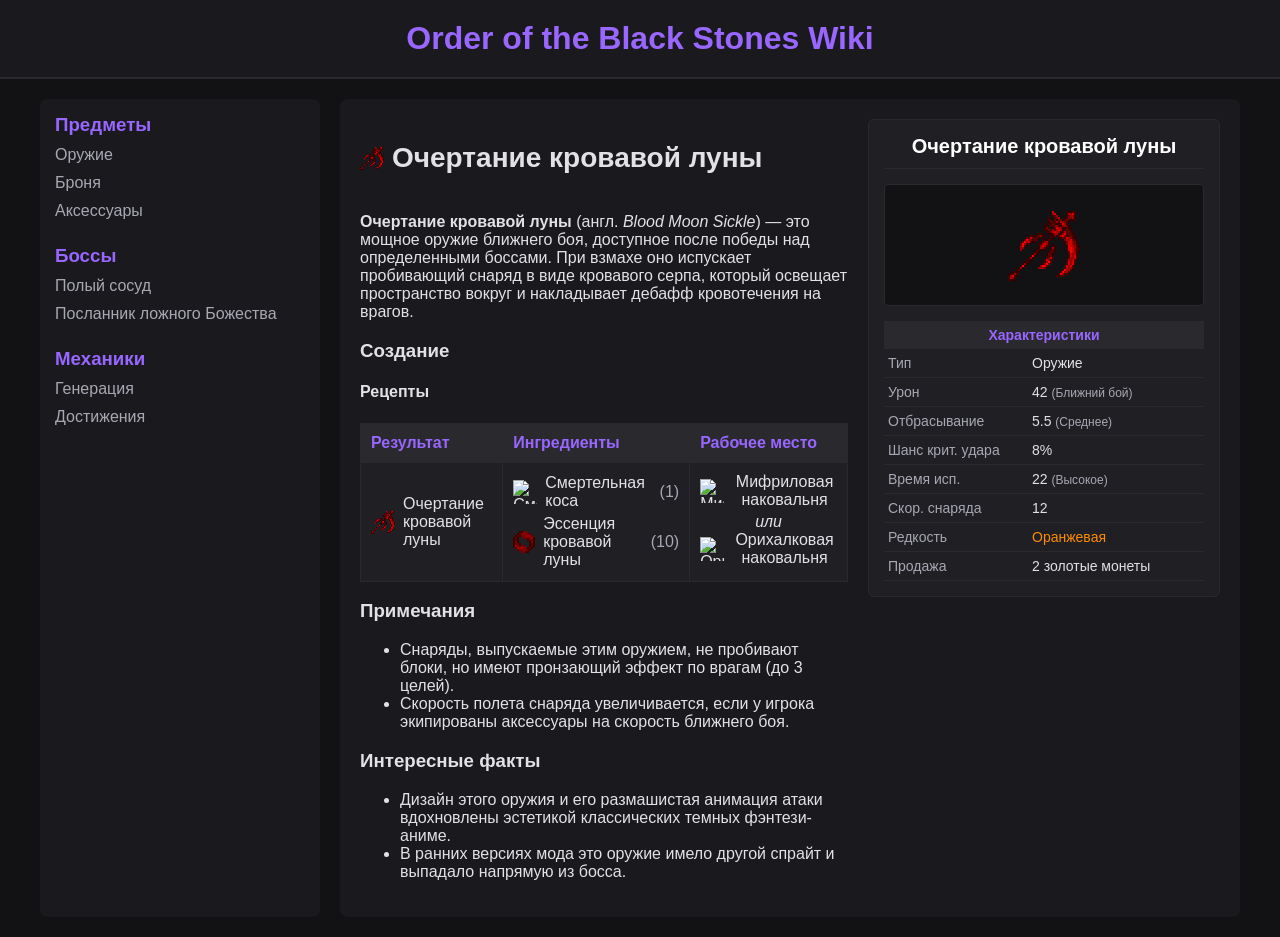
==== blood_moon_sickle.html @ 94fd8d11 "Blood sickle page" ====
<!DOCTYPE html>
<html lang="ru">
<head>
    <meta charset="UTF-8">
    <meta name="viewport" content="width=device-width, initial-scale=1.0">
    <title>Очертание кровавой луны — Order of the Black Stones Wiki</title>
    <link rel="stylesheet" href="style.css">
</head>
<body>

    <header>
        <h1><a href="index.html">Order of the Black Stones Wiki</a></h1>
    </header>

    <div class="container">
        <aside class="sidebar">
            <h3>Предметы</h3>
            <ul>
                <li><a href="weapons.html">Оружие</a></li>
                <li><a href="#">Броня</a></li>
                <li><a href="#">Аксессуары</a></li>
            </ul>

            <h3>Боссы</h3>
            <ul>
                <li><a href="#">Полый сосуд</a></li>
                <li><a href="#">Посланник ложного Божества</a></li>
            </ul>

            <h3>Механики</h3>
            <ul>
                <li><a href="#">Генерация</a></li>
                <li><a href="#">Достижения</a></li>
            </ul>
        </aside>

        <main class="content">
            
            <div class="article-layout">
                <!-- ЛЕВАЯ ЧАСТЬ: Основной текст статьи -->
                <div class="article-main">
                    <!-- Заголовок с иконкой -->
                    <h2 class="inline-item" style="font-size: 28px;">
                        <img src="images/BloodMoonSickle.png" alt="Иконка"> Очертание кровавой луны
                    </h2>
                    
                    <p><strong>Очертание кровавой луны</strong> (англ. <em>Blood Moon Sickle</em>) — это мощное оружие ближнего боя, доступное после победы над определенными боссами. При взмахе оно испускает пробивающий снаряд в виде кровавого серпа, который освещает пространство вокруг и накладывает дебафф кровотечения на врагов.</p>

                    <h3>Создание</h3>
                    <h4>Рецепты</h4>
                    <table class="wiki-table">
                        <tr>
                            <th>Результат</th>
                            <th>Ингредиенты</th>
                            <th>Рабочее место</th>
                        </tr>
                        <tr>
                            <td>
                                <div class="inline-item">
                                    <img src="images/BloodMoonSickle.png" alt="Очертание кровавой луны">
                                    <span>Очертание кровавой луны</span>
                                </div>
                            </td>
                            <td>
                                <div class="inline-item" style="margin-bottom: 5px;">
                                    <!-- Прямая ссылка на Смертельную косу с официальной вики -->
                                    <img src="https://terraria.wiki.gg/images/Death_Sickle.png?b6ebcd" alt="Смертельная коса"> 
                                    <span>Смертельная коса</span> <span style="color: #a8a8b3;">(1)</span>
                                </div>
                                <br>
                                <div class="inline-item">
                                    <img src="images/BloodSoul.gif" alt="Эссенция кровавой луны"> <!-- Замени на свою картинку -->
                                    <span>Эссенция кровавой луны</span> <span style="color: #a8a8b3;">(10)</span>
                                </div>
                            </td>
                            <td class="crafting-text-center">
                                <div class="inline-item" style="justify-content: center;">
                                    <!-- Прямая ссылка на Мифриловую наковальню -->
                                    <img src="https://terraria.wiki.gg/images/Mythril_Anvil.png?e7f6c7" alt="Мифриловая наковальня">
                                    <span>Мифриловая наковальня</span>
                                </div>
                                <br><em>или</em><br>
                                <div class="inline-item" style="justify-content: center;">
                                    <!-- Прямая ссылка на Орихалковую наковальню -->
                                    <img src="https://terraria.wiki.gg/images/Orichalcum_Anvil.png?9cccde" alt="Орихалковая наковальня"> 
                                    <span>Орихалковая наковальня</span>
                                </div>
                            </td>
                        </tr>
                    </table>

                    <h3>Примечания</h3>
                    <ul>
                        <li>Снаряды, выпускаемые этим оружием, не пробивают блоки, но имеют пронзающий эффект по врагам (до 3 целей).</li>
                        <li>Скорость полета снаряда увеличивается, если у игрока экипированы аксессуары на скорость ближнего боя.</li>
                    </ul>

                    <h3>Интересные факты</h3>
                    <ul>
                        <li>Дизайн этого оружия и его размашистая анимация атаки вдохновлены эстетикой классических темных фэнтези-аниме.</li>
                        <li>В ранних версиях мода это оружие имело другой спрайт и выпадало напрямую из босса.</li>
                    </ul>
                </div>

                <!-- ПРАВАЯ ЧАСТЬ: Инфобокс (Характеристики) -->
                <aside class="infobox">
                    <div class="infobox-title">Очертание кровавой луны</div>
                    
                    <div class="infobox-img-wrapper">
                        <img src="images/BloodMoonSickle.png" alt="Очертание кровавой луны">
                    </div>

                    <table class="infobox-table">
                        <tr>
                            <th colspan="2">Характеристики</th>
                        </tr>
                        <tr>
                            <td>Тип</td>
                            <td>Оружие</td>
                        </tr>
                        <tr>
                            <td>Урон</td>
                            <td>42 <span style="color: #a8a8b3; font-size: 12px;">(Ближний бой)</span></td>
                        </tr>
                        <tr>
                            <td>Отбрасывание</td>
                            <td>5.5 <span style="color: #a8a8b3; font-size: 12px;">(Среднее)</span></td>
                        </tr>
                        <tr>
                            <td>Шанс крит. удара</td>
                            <td>8%</td>
                        </tr>
                        <tr>
                            <td>Время исп.</td>
                            <td>22 <span style="color: #a8a8b3; font-size: 12px;">(Высокое)</span></td>
                        </tr>
                        <tr>
                            <td>Скор. снаряда</td>
                            <td>12</td>
                        </tr>
                        <tr>
                            <td>Редкость</td>
                            <td><span style="color: #ff8c00;">Оранжевая</span></td>
                        </tr>
                        <tr>
                            <td>Продажа</td>
                            <td>2 золотые монеты</td>
                        </tr>
                    </table>
                </aside>
            </div>

        </main>
    </div>

</body>
</html>
---- style.css ----
body {
    margin: 0;
    padding: 0;
    font-family: 'Segoe UI', Tahoma, Geneva, Verdana, sans-serif;
    background-color: #121214;
    color: #e1e1e6;
}

header {
    background-color: #1a1a1e;
    padding: 20px;
    text-align: center;
    border-bottom: 2px solid #29292e;
}

header h1 {
    margin: 0;
    color: #9966ff;
}

.container {
    display: flex;
    max-width: 1200px;
    margin: 20px auto;
    padding: 0 15px;
}

.sidebar {
    width: 250px;
    background-color: #1a1a1e;
    padding: 15px;
    border-radius: 8px;
    margin-right: 20px;
}

.sidebar h3 {
    margin-top: 25px;
    margin-bottom: 10px;
    color: #9966ff;
}

.sidebar h3:first-child {
    margin-top: 0;
}

.sidebar ul {
    list-style: none;
    padding: 0;
    margin: 0;
}

.sidebar li {
    margin-bottom: 10px;
}

.sidebar a {
    color: #a8a8b3;
    text-decoration: none;
}

.sidebar a:hover {
    color: #ffffff;
}

.content {
    flex: 1;
    background-color: #1a1a1e;
    padding: 20px;
    border-radius: 8px;
}

.wiki-table {
    width: 100%;
    border-collapse: collapse;
    margin-top: 15px;
}

.wiki-table th, .wiki-table td {
    border: 1px solid #29292e;
    padding: 10px;
    text-align: left;
}

.wiki-table th {
    background-color: #29292e;
    color: #9966ff;
}

.wiki-table tr:nth-child(even) {
    background-color: #1f1f24;
}

.item-icon {
    max-width: 48px; /* Ограничиваем максимальный размер */
    max-height: 48px;
    image-rendering: pixelated; /* Делает пиксель-арт четким, убирает размытие */
    display: block;
    margin: 0 auto; /* Центрирует иконку в ячейке */
}

/* Выравнивание содержимого таблиц по центру */
.wiki-table td, .wiki-table th {
    vertical-align: middle;
}

.wiki-section {
    background-color: #1f1f24;
    border: 1px solid #29292e;
    border-radius: 4px;
    margin-bottom: 20px;
    padding: 15px;
}

.wiki-section-title {
    margin-top: 0;
    margin-bottom: 15px;
    color: #ffca28;
    border-bottom: 1px solid #444;
    padding-bottom: 5px;
}

/* Сетка для предметов */
.item-grid {
    display: grid;
    /* Создаем колонки. Минимальная ширина элемента - 200px, максимальная - 1 часть доступного пространства */
    grid-template-columns: repeat(auto-fill, minmax(200px, 1fr));
    gap: 10px;
}

/* Ссылка-карточка предмета */
.item-link {
    display: flex;
    align-items: center; /* Именно это свойство выравнивает картинку и текст точно по центру друг относительно друга */
    text-decoration: none !important; /* !important гарантированно убирает подчеркивание */
    color: #e1e1e6 !important; /* Делаем текст светлым по умолчанию, чтобы он не был синим/фиолетовым */
    padding: 5px 10px;
    border-radius: 4px;
    transition: background-color 0.2s, color 0.2s;
    font-size: 18px; /* Делаем текст чуть больше (по умолчанию он около 16px) */
}

.item-link:hover {
    background-color: #29292e;
    color: #ffffff !important;
}

.item-link img {
    max-width: 48px; /* Уменьшили размер картинки (было 32px) */
    max-height: 48px;
    margin-right: 15px; /* Сделали отступ между картинкой и текстом чуть больше для красоты */
    image-rendering: pixelated; /* Сохраняем пиксель-арт четким */
}

header h1 a {
    color: #9966ff;
    text-decoration: none; /* Убирает подчеркивание */
    transition: color 0.2s; /* Плавная смена цвета при наведении */
}

/* Эффект при наведении курсора на заголовок */
header h1 a:hover {
    color: #b388ff; /* Делает цвет чуть светлее */
}

.article-layout {
    display: flex;
    gap: 20px;
    align-items: flex-start; /* Чтобы инфобокс не растягивался по высоте */
}

.article-main {
    flex: 1; /* Основной текст занимает всё свободное место слева */
}

/* --- Инфобокс (карточка справа) --- */
.infobox {
    width: 320px;
    background-color: #1f1f24;
    border: 1px solid #29292e;
    border-radius: 6px;
    padding: 15px;
    flex-shrink: 0; /* Запрещаем инфобоксу сжиматься */
}

.infobox-title {
    text-align: center;
    font-size: 20px;
    font-weight: bold;
    color: #ffffff;
    margin-bottom: 15px;
    border-bottom: 1px solid #29292e;
    padding-bottom: 10px;
}

.infobox-img-wrapper {
    display: flex;
    justify-content: center;
    align-items: center;
    background-color: #121214;
    border: 1px solid #29292e;
    border-radius: 4px;
    padding: 20px;
    margin-bottom: 15px;
    min-height: 80px;
}

.infobox-img-wrapper img {
    max-width: 80px;
    max-height: 80px;
    image-rendering: pixelated; /* Сохраняем четкость пикселей */
}

.infobox-table {
    width: 100%;
    border-collapse: collapse;
    font-size: 14px;
}

.infobox-table th {
    background-color: #29292e;
    color: #9966ff;
    padding: 6px;
    text-align: center;
}

.infobox-table td {
    padding: 6px 4px;
    border-bottom: 1px solid #29292e;
}

.infobox-table td:first-child {
    color: #a8a8b3;
    width: 45%;
}

/* --- Вспомогательные стили для иконок в тексте и таблицах --- */
.inline-item {
    display: inline-flex;
    align-items: center;
    gap: 8px;
}

.inline-item img {
    max-width: 24px;
    max-height: 24px;
    image-rendering: pixelated;
}

.crafting-text-center {
    text-align: center !important;
}
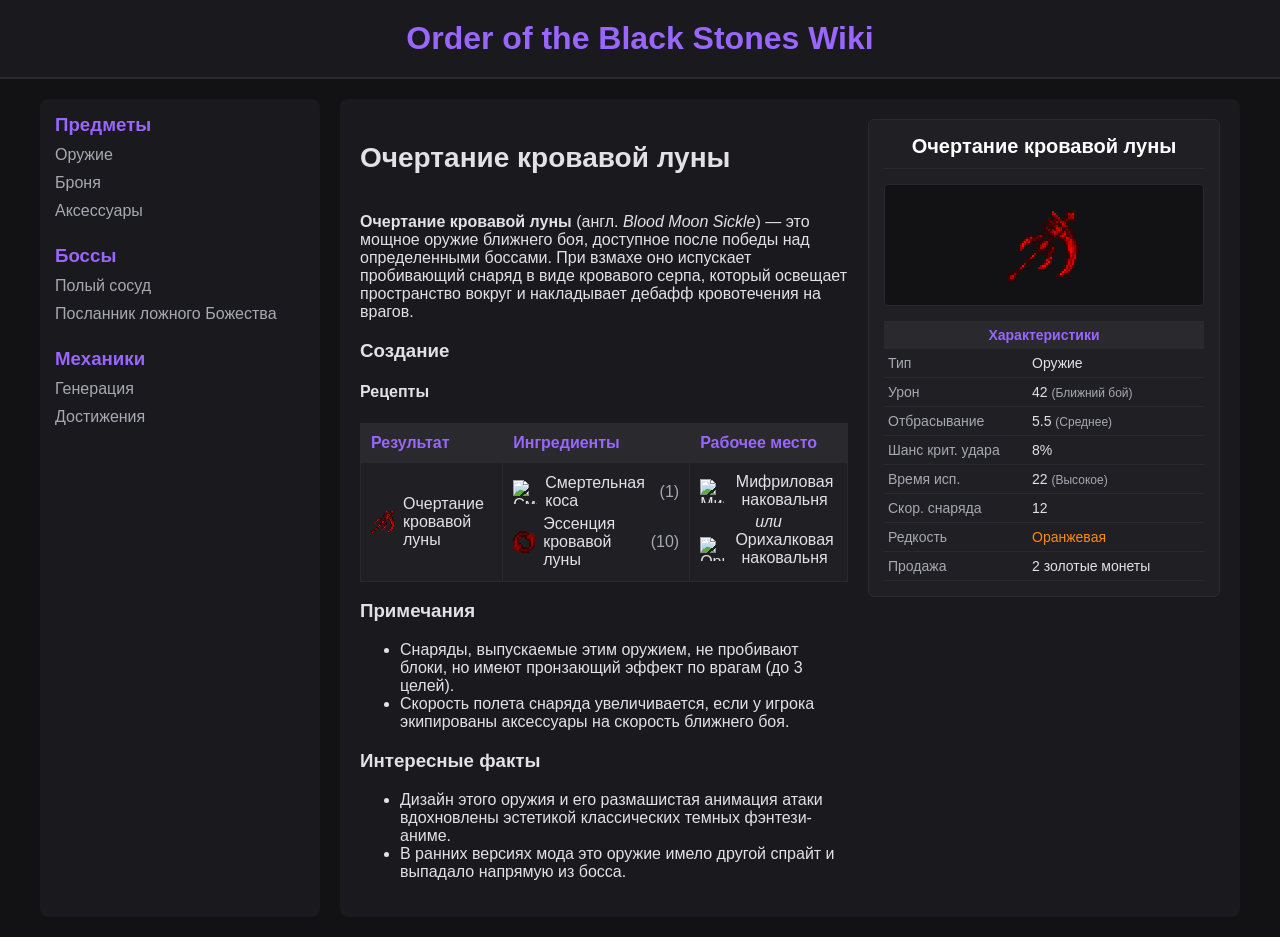
==== commit 0acff622: "Update blood_moon_sickle.html" ====
--- a/blood_moon_sickle.html
+++ b/blood_moon_sickle.html
@@ -40,9 +40,7 @@
                 <!-- ЛЕВАЯ ЧАСТЬ: Основной текст статьи -->
                 <div class="article-main">
                     <!-- Заголовок с иконкой -->
-                    <h2 class="inline-item" style="font-size: 28px;">
-                        <img src="images/BloodMoonSickle.png" alt="Иконка"> Очертание кровавой луны
-                    </h2>
+                    <h2 class="inline-item" style="font-size: 28px;">Очертание кровавой луны</h2>
                     
                     <p><strong>Очертание кровавой луны</strong> (англ. <em>Blood Moon Sickle</em>) — это мощное оружие ближнего боя, доступное после победы над определенными боссами. При взмахе оно испускает пробивающий снаряд в виде кровавого серпа, который освещает пространство вокруг и накладывает дебафф кровотечения на врагов.</p>
 
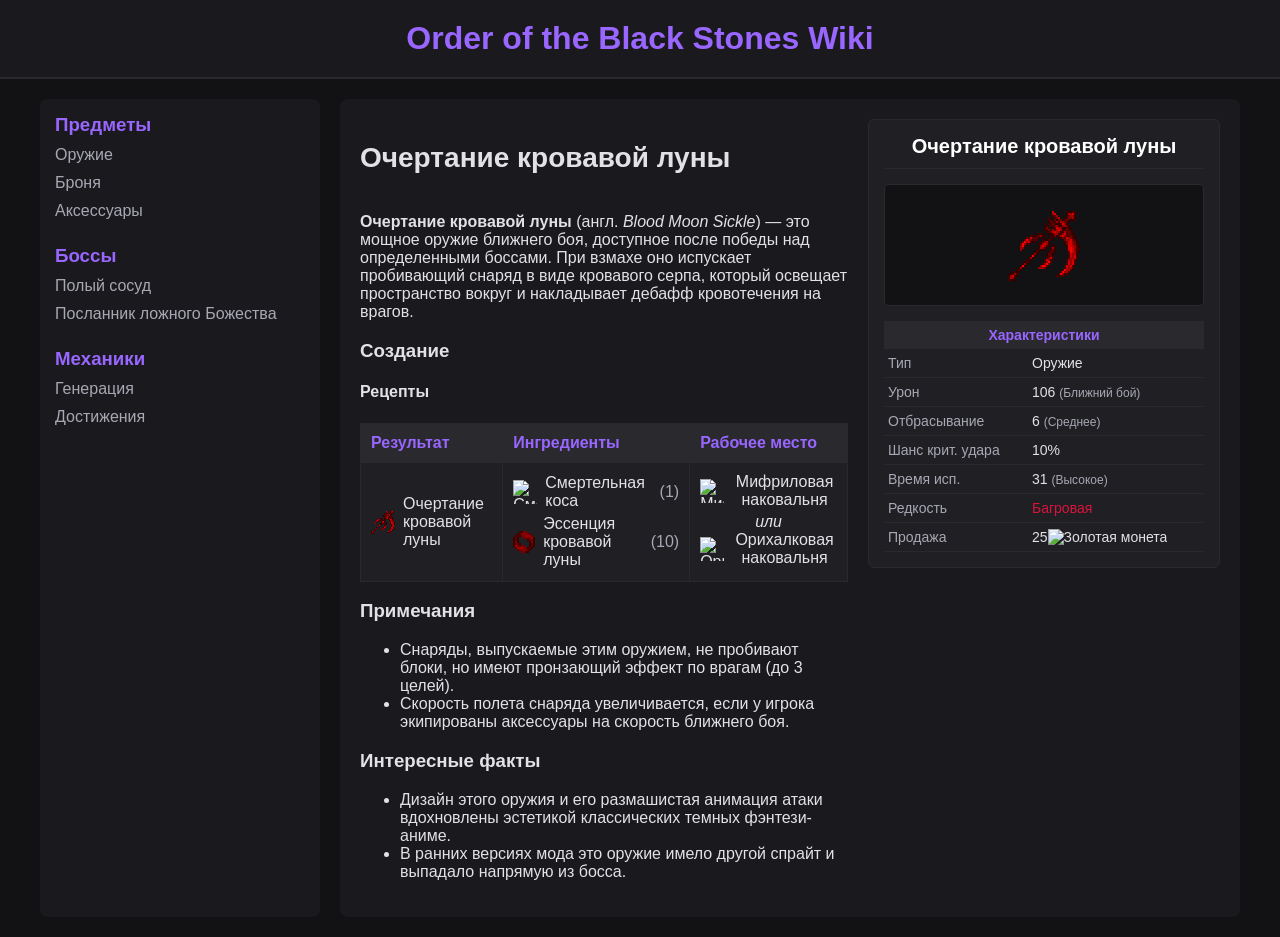
==== commit 4f20b540: "Update blood_moon_sickle.html" ====
--- a/blood_moon_sickle.html
+++ b/blood_moon_sickle.html
@@ -118,31 +118,27 @@
                         </tr>
                         <tr>
                             <td>Урон</td>
-                            <td>42 <span style="color: #a8a8b3; font-size: 12px;">(Ближний бой)</span></td>
+                            <td>106 <span style="color: #a8a8b3; font-size: 12px;">(Ближний бой)</span></td>
                         </tr>
                         <tr>
                             <td>Отбрасывание</td>
-                            <td>5.5 <span style="color: #a8a8b3; font-size: 12px;">(Среднее)</span></td>
+                            <td>6 <span style="color: #a8a8b3; font-size: 12px;">(Среднее)</span></td>
                         </tr>
                         <tr>
                             <td>Шанс крит. удара</td>
-                            <td>8%</td>
+                            <td>10%</td>
                         </tr>
                         <tr>
                             <td>Время исп.</td>
-                            <td>22 <span style="color: #a8a8b3; font-size: 12px;">(Высокое)</span></td>
-                        </tr>
-                        <tr>
-                            <td>Скор. снаряда</td>
-                            <td>12</td>
+                            <td>31 <span style="color: #a8a8b3; font-size: 12px;">(Высокое)</span></td>
                         </tr>
                         <tr>
                             <td>Редкость</td>
-                            <td><span style="color: #ff8c00;">Оранжевая</span></td>
+                            <td><span style="color: #dc143c;">Багровая</span></td>
                         </tr>
                         <tr>
                             <td>Продажа</td>
-                            <td>2 золотые монеты</td>
+                            <td>25<img src="https://terraria.wiki.gg/images/Gold_Coin.png?c6fdb6" alt="Золотая монета"></td>
                         </tr>
                     </table>
                 </aside>
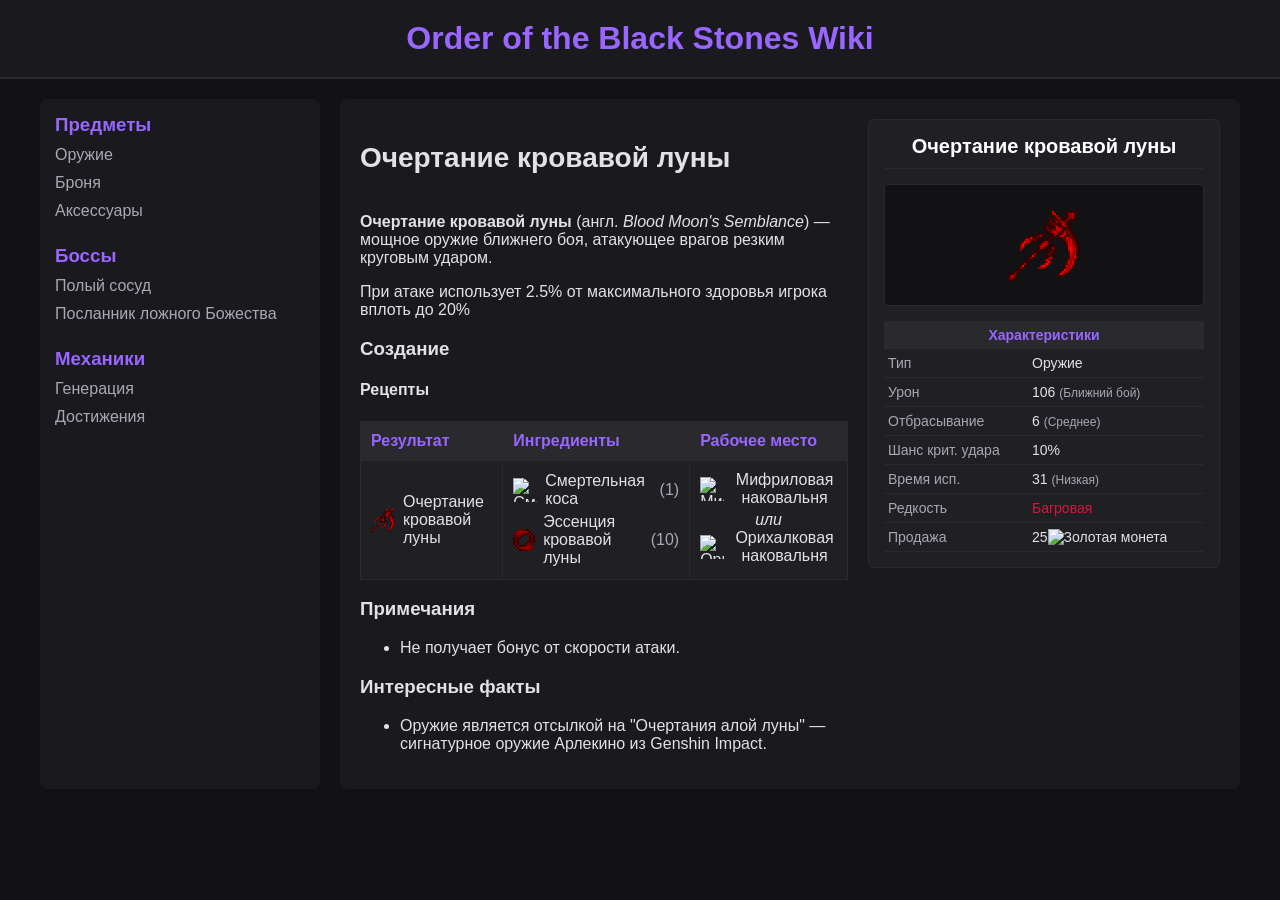
==== commit e8b9f249: "Update blood_moon_sickle.html" ====
--- a/blood_moon_sickle.html
+++ b/blood_moon_sickle.html
@@ -42,7 +42,8 @@
                     <!-- Заголовок с иконкой -->
                     <h2 class="inline-item" style="font-size: 28px;">Очертание кровавой луны</h2>
                     
-                    <p><strong>Очертание кровавой луны</strong> (англ. <em>Blood Moon Sickle</em>) — это мощное оружие ближнего боя, доступное после победы над определенными боссами. При взмахе оно испускает пробивающий снаряд в виде кровавого серпа, который освещает пространство вокруг и накладывает дебафф кровотечения на врагов.</p>
+                    <p><strong>Очертание кровавой луны</strong> (англ. <em>Blood Moon's Semblance</em>) — мощное оружие ближнего боя, атакующее врагов резким круговым ударом.</p>
+                    <p>При атаке использует 2.5% от максимального здоровья игрока вплоть до 20%</p>
 
                     <h3>Создание</h3>
                     <h4>Рецепты</h4>
@@ -89,14 +90,12 @@
 
                     <h3>Примечания</h3>
                     <ul>
-                        <li>Снаряды, выпускаемые этим оружием, не пробивают блоки, но имеют пронзающий эффект по врагам (до 3 целей).</li>
-                        <li>Скорость полета снаряда увеличивается, если у игрока экипированы аксессуары на скорость ближнего боя.</li>
+                        <li>Не получает бонус от скорости атаки.</li>
                     </ul>
 
                     <h3>Интересные факты</h3>
                     <ul>
-                        <li>Дизайн этого оружия и его размашистая анимация атаки вдохновлены эстетикой классических темных фэнтези-аниме.</li>
-                        <li>В ранних версиях мода это оружие имело другой спрайт и выпадало напрямую из босса.</li>
+                        <li>Оружие является отсылкой на "Очертания алой луны" — сигнатурное оружие Арлекино из Genshin Impact.</li>
                     </ul>
                 </div>
 
@@ -130,7 +129,7 @@
                         </tr>
                         <tr>
                             <td>Время исп.</td>
-                            <td>31 <span style="color: #a8a8b3; font-size: 12px;">(Высокое)</span></td>
+                            <td>31 <span style="color: #a8a8b3; font-size: 12px;">(Низкая)</span></td>
                         </tr>
                         <tr>
                             <td>Редкость</td>
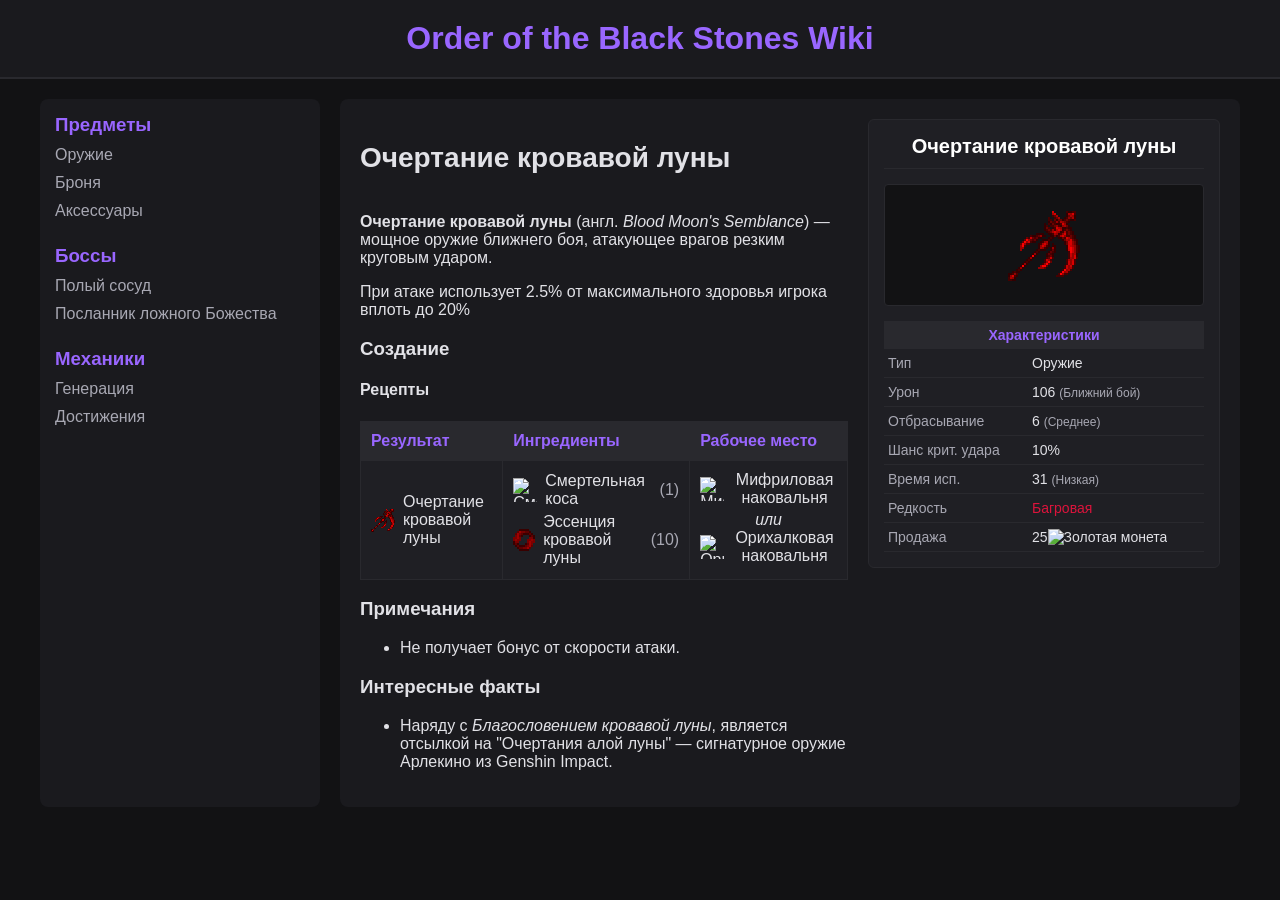
==== commit 1d94b01c: "Update blood_moon_sickle.html" ====
--- a/blood_moon_sickle.html
+++ b/blood_moon_sickle.html
@@ -95,7 +95,7 @@
 
                     <h3>Интересные факты</h3>
                     <ul>
-                        <li>Оружие является отсылкой на "Очертания алой луны" — сигнатурное оружие Арлекино из Genshin Impact.</li>
+                        <li>Наряду с <em>Благословением кровавой луны</em>, является отсылкой на "Очертания алой луны" — сигнатурное оружие Арлекино из Genshin Impact.</li>
                     </ul>
                 </div>
 
